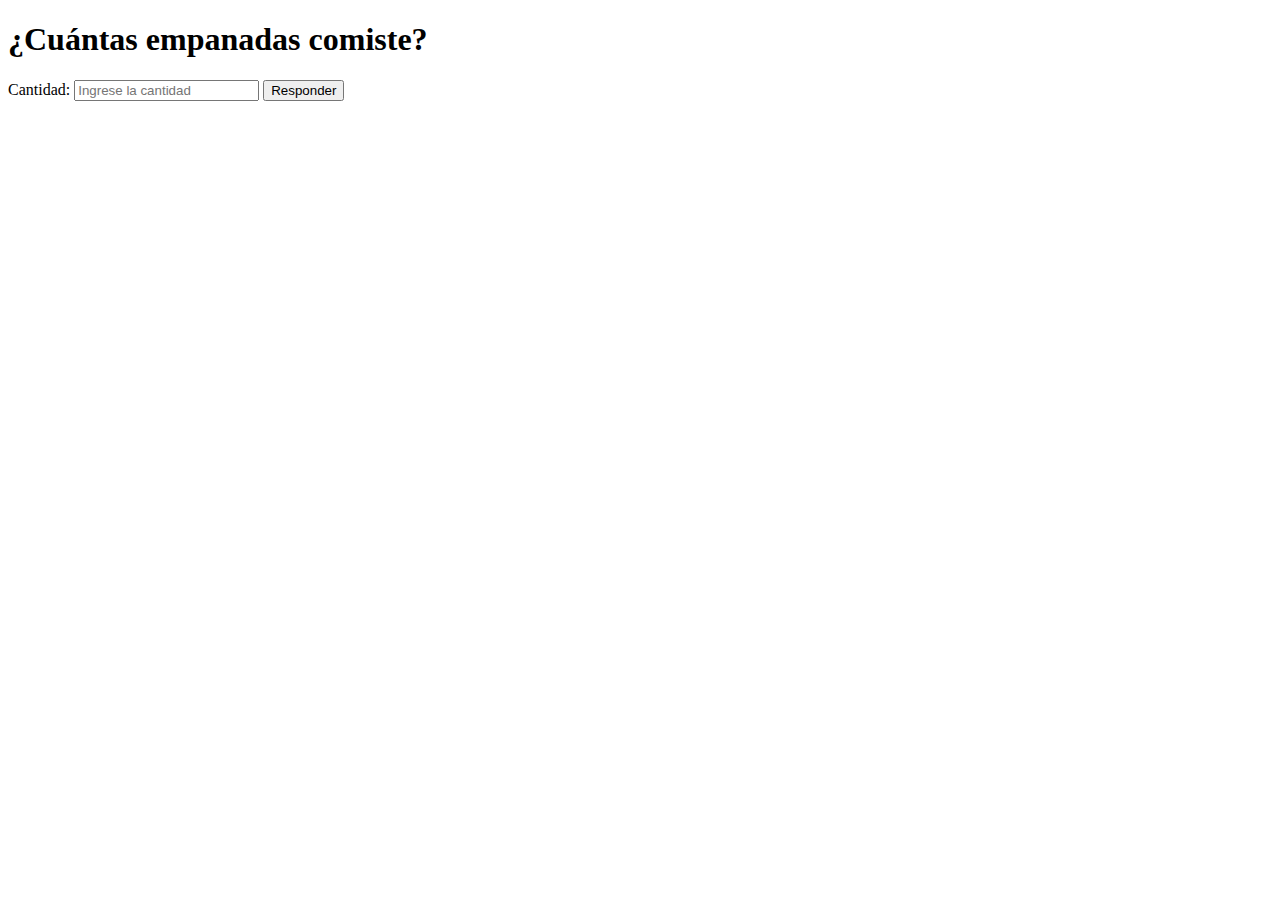
==== index.html @ 827b4fc9 "Segundo commit" ====
<!DOCTYPE html>
<html lang="en">
<head>
  <meta charset="UTF-8">
  <meta name="viewport" content="width=device-width, initial-scale=1.0">
  <link rel="stylesheet" href="styles.css">
  <title>Calculadora de Empanadas</title>
</head>
<body>
  <div class="container">
    <h1>¿Cuántas empanadas comiste?</h1>
    <label for="cantidadEmpanadas">Cantidad:</label>
    <input type="number" id="cantidadEmpanadas" placeholder="Ingrese la cantidad">
    <button onclick="calcularDeuda()">Responder</button>
    <p id="resultado"></p>
  </div>

  <script src="script.js"></script>
</body>
</html>
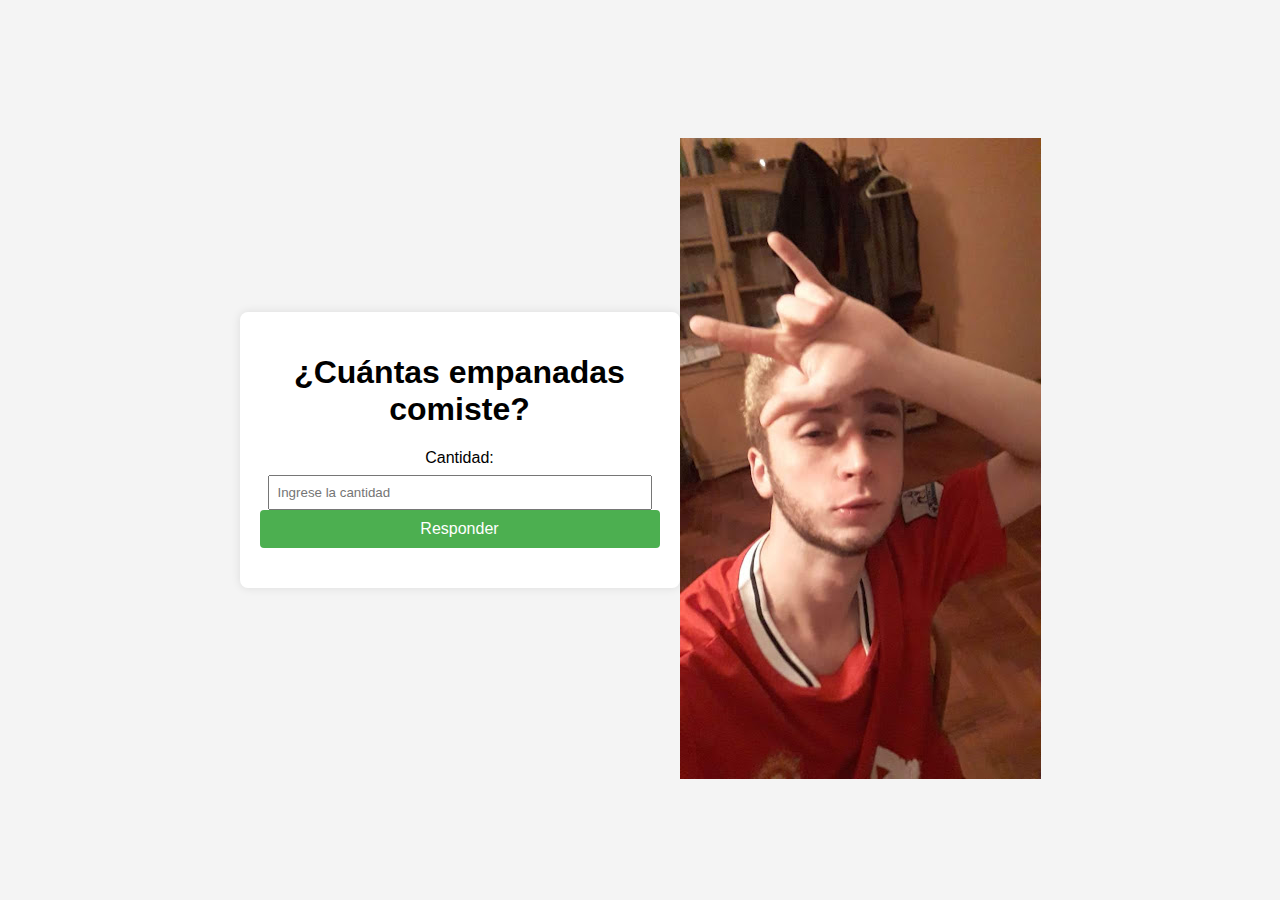
==== commit 63b6cb4f: "vuelta a calculadora" ====
--- a/index.html
+++ b/index.html
@@ -15,6 +15,10 @@
     <p id="resultado"></p>
   </div>
 
+  <!-- Agregar la imagen "turko.jpg" -->
+  <div class="turko-container">
+    <img src="archivos/turko.jpg" alt="Imagen Turko" class="turko-image">
+  </div>
   <script src="script.js"></script>
 </body>
 </html>
--- a/styles.css
+++ b/styles.css
@@ -0,0 +1,58 @@
+body {
+    font-family: Arial, sans-serif;
+    background-color: #f4f4f4;
+    margin: 0;
+    display: flex;
+    align-items: center;
+    justify-content: center;
+    min-height: 100vh;
+  }
+  
+  .container {
+    text-align: center;
+    background-color: #fff;
+    padding: 20px;
+    border-radius: 8px;
+    box-shadow: 0 0 10px rgba(0, 0, 0, 0.1);
+    max-width: 400px; /* Limitar el ancho del contenedor para una mejor legibilidad en dispositivos móviles */
+    width: 90%; /* Ajustar el ancho según sea necesario */
+  }
+  
+  input {
+    width: calc(100% - 16px);
+    padding: 8px;
+    margin-top: 8px;
+    box-sizing: border-box;
+  }
+  
+  button {
+    background-color: #4caf50;
+    color: #fff;
+    padding: 10px 20px;
+    border: none;
+    border-radius: 4px;
+    cursor: pointer;
+    font-size: 16px;
+    width: 100%;
+    box-sizing: border-box;
+  }
+  
+  button:hover {
+    background-color: #45a049;
+  }
+  
+  p {
+    margin-top: 20px;
+    font-size: 18px;
+    color: #333;
+  }
+  
+  .turko-container {
+    text-align: center;
+    margin-top: 20px;
+  }
+  
+  .turko-image {
+    max-width: 100%;
+    height: auto;
+  }